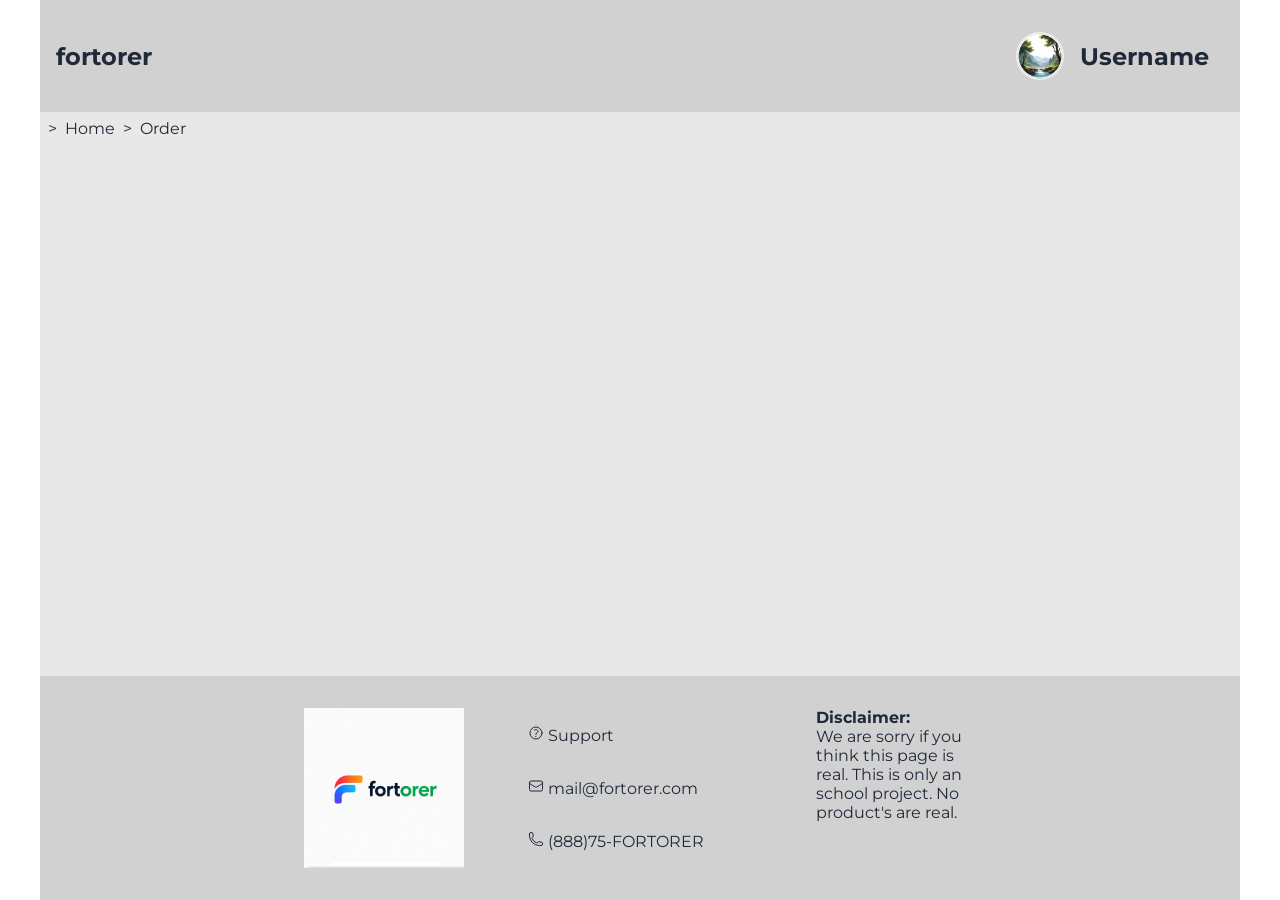
==== order.html @ acd5583f "+ Deployment = Readme" ====
<!DOCTYPE html>
<html lang="en">

<head>
    <meta charset="UTF-8">
    <meta name="viewport" content="width=device-width, initial-scale=1.0">
    <meta name="description" content="School Project store product page">

    <link rel="shortcut icon" href="./assets/images/favicon.png" type="image/x-icon">
    <link rel="stylesheet" href="./css/styles.css">

    <title>fortorer - Order</title>
</head>

<body>
    <header>
        <nav>
            <a href="/">
                <h1>fortorer</h1>
            </a>

            <div>
                <img src="./assets/images/avatar.png" alt="" srcset="">
                <h2>Username</h2>
            </div>
        </nav>
    </header>

    <div>
        <nav>
            <ol>
                <li><a href="/">Home</a></li>
                <li><a>Order</a></li>
            </ol>
        </nav>
    </div>

    <main></main>

    <footer>
        <img src="./assets/images/logo.png" alt="fortorer">
        <ul>
            <li><a href="./support">
                    <svg xmlns="http://www.w3.org/2000/svg" fill="none" viewBox="0 0 24 24" stroke-width="1.5"
                        stroke="currentColor" class="size-6">
                        <path stroke-linecap="round" stroke-linejoin="round"
                            d="M9.879 7.519c1.171-1.025 3.071-1.025 4.242 0 1.172 1.025 1.172 2.687 0 3.712-.203.179-.43.326-.67.442-.745.361-1.45.999-1.45 1.827v.75M21 12a9 9 0 1 1-18 0 9 9 0 0 1 18 0Zm-9 5.25h.008v.008H12v-.008Z" />
                    </svg>

                    Support</a></li>
            <li><a href="mailto:">
                    <svg xmlns="http://www.w3.org/2000/svg" fill="none" viewBox="0 0 24 24" stroke-width="1.5"
                        stroke="currentColor" class="size-6">
                        <path stroke-linecap="round" stroke-linejoin="round"
                            d="M21.75 6.75v10.5a2.25 2.25 0 0 1-2.25 2.25h-15a2.25 2.25 0 0 1-2.25-2.25V6.75m19.5 0A2.25 2.25 0 0 0 19.5 4.5h-15a2.25 2.25 0 0 0-2.25 2.25m19.5 0v.243a2.25 2.25 0 0 1-1.07 1.916l-7.5 4.615a2.25 2.25 0 0 1-2.36 0L3.32 8.91a2.25 2.25 0 0 1-1.07-1.916V6.75" />
                    </svg>

                    mail@fortorer.com</a></li>
            <li><a href="tel:(888)75-FORTORER">
                    <svg xmlns="http://www.w3.org/2000/svg" fill="none" viewBox="0 0 24 24" stroke-width="1.5"
                        stroke="currentColor" class="size-6">
                        <path stroke-linecap="round" stroke-linejoin="round"
                            d="M2.25 6.75c0 8.284 6.716 15 15 15h2.25a2.25 2.25 0 0 0 2.25-2.25v-1.372c0-.516-.351-.966-.852-1.091l-4.423-1.106c-.44-.11-.902.055-1.173.417l-.97 1.293c-.282.376-.769.542-1.21.38a12.035 12.035 0 0 1-7.143-7.143c-.162-.441.004-.928.38-1.21l1.293-.97c.363-.271.527-.734.417-1.173L6.963 3.102a1.125 1.125 0 0 0-1.091-.852H4.5A2.25 2.25 0 0 0 2.25 4.5v2.25Z" />
                    </svg>

                    (888)75-FORTORER</a></li>
        </ul>
        <div>
            <p>
                <strong>Disclaimer:</strong><br>We are sorry if you think this page is real. This is only an school
                project. No product's are real.
            </p>
        </div>
    </footer>
</body>

</html>
---- css/styles.css ----
:root {
    --base-100: #ffffff;
    --base-200: #e8e8e8;
    --base-300: #d1d1d1;
    --base-content: #1f2937;

    --color-primary: #fd7b27;
    --color-primary-text: #000000;
    --color-secondary: #14a8f3;
    --color-secondary-text: #000c07;
    --color-accent: #049a44;
    --color-accent-text: #010c0b;
}

@font-face{
    font-family: 'Montserrat';
    src: url('/assets/fonts/Montserrat-VariableFont_wght.ttf') format('truetype');
}

* {
    margin: 0;
    padding: 0;

    list-style-type: none;
    text-decoration-line: none;

    font-family: 'Montserrat', sans-serif;

    background-color: inherit;
    color: inherit;
}

html {
    display: flex;
    justify-content: center;

    background-color: var(--base-100);
    color: var(--base-content);
}

body {
    max-width: 1200px;
    width: 100%;
    min-height: 100vh;

    background-color: var(--base-200);

    display: flex;
    flex-direction: column;
}

body > header > nav {
    width: 100%;
    min-height: 5em;
    height: max-content;

    background-color: var(--base-300);

    display: flex;
    flex-direction: row;
    justify-content: space-between;
    align-items: center;
    flex-wrap:wrap;
}

body > header > nav > div {
    width: 14em;
    height: 5em;

    display: flex;
    flex-direction: row;
    flex-wrap: nowrap;
    justify-content: center;
    align-items: center;
    gap: 1em;
}

body > header > nav > div > img {
    width: 3em;
    height: 3em;

    border-radius: 50%;
}

body > header > nav > * {
    margin: 1em;
}

body > div > nav > ol {
    width: 100%;
    height: 2em;

    display: flex;
    flex-direction: row;
    flex-wrap: nowrap;
    align-items: center;
}

body > div > nav > ol > li {
    width: fit-content;
    height: fit-content;
}

body > div > nav > ol > li::before {
    content: ">";
    margin: 0 0.5em 0 0.5em;
}

body > main {
    margin: 2em 0 2em 0;
}

body > main > * {
    width: auto;
    margin: 1em;

    background-color: var(--base-300);
    padding: 1em;
}

body > main > div:first-child {
    display: flex;
    flex-direction: row;
    flex-wrap: wrap;
    gap: 1em;

    height: max-content;
}

body > main > div:first-child > img {
    height: 100%;
    width: auto;
}

body > main > div:first-child > aside {
    height: 100%;
    width: auto;
}
body > main > div:first-child > aside > form {
    width: 100%;
    height: 100%;

    display: flex;
    flex-direction: column;
    flex-wrap: wrap;
    justify-content: space-between;
    align-items: space-between;
}

html > body > main > div > * {
    margin: 0.4em 0 0.4em 0;
}

html > body > main > div > h2 {
    margin-top: 0.8em;
}

html > body > main > div > h3 {
    margin-bottom: 1.2em;
}

html > body > main > div > ol > li {
    margin: 0.4em 0 0.4em 1em;
    padding: 0 0 0 0.2em;
    list-style-type:decimal;
}

body > footer {
    width: 100%;
    height: fit-content;

    margin: auto 0 0 0;
    background-color: var(--base-300);

    display: flex;
    flex-direction: row;
    flex-wrap: wrap;
    justify-content: center;
}

body > footer > ul {
    width: 14em;
    display: flex;
    flex-direction: row;
    flex-wrap: wrap;
    justify-content: center;
    align-items: center;
}

body > footer > ul > li {
    width: 100%;
}

body > footer > ul > li > a > svg {
    width: 1em;
    height: 1em;
}

body > footer > * {
    width: 10em;
    height: 10em;
    margin: 1em;
    padding: 1em;
}
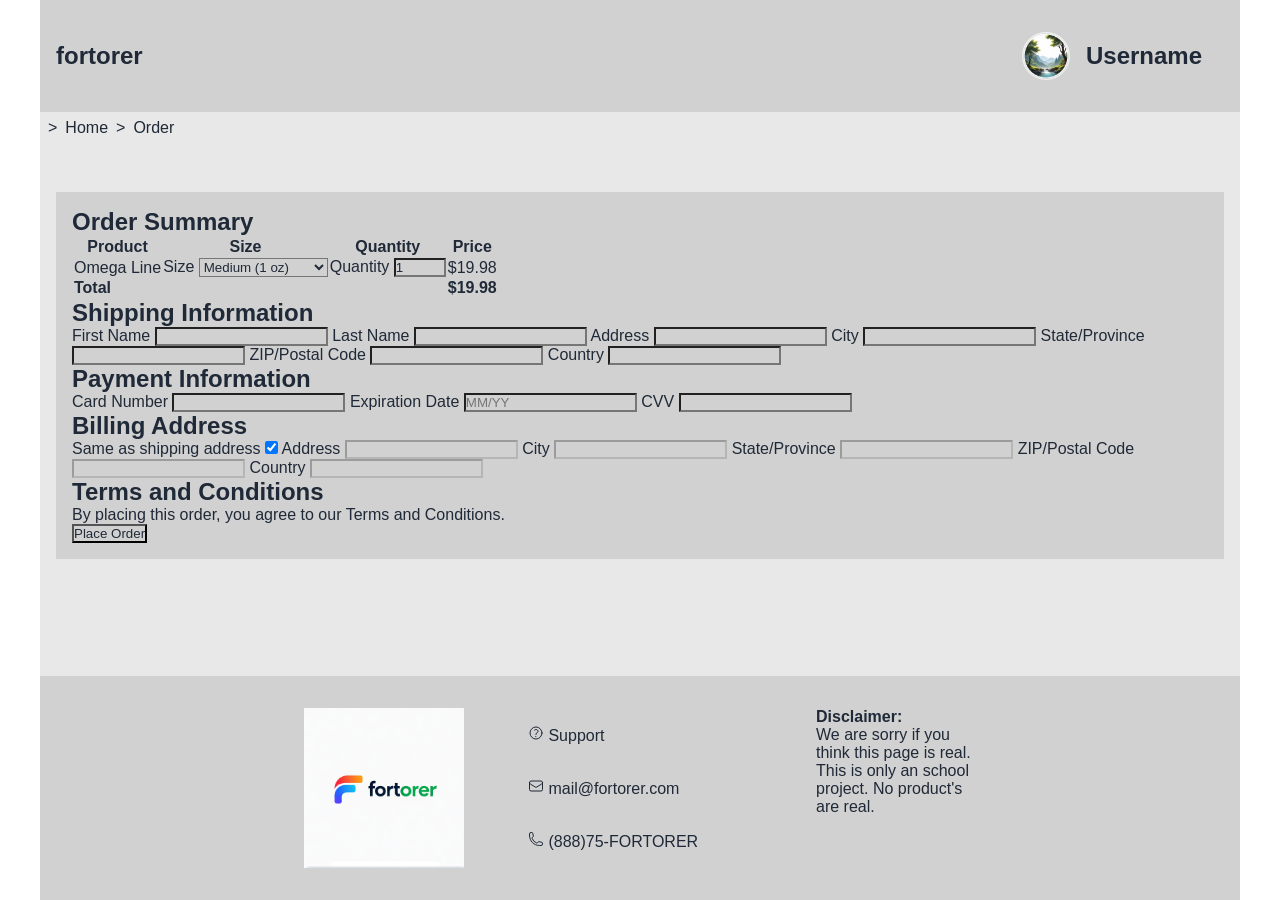
==== commit bc45ced0: "+ 5 more product images = some small fixes. = work on classifying the css (will probably split into " ====
--- a/order.html
+++ b/order.html
@@ -15,12 +15,12 @@
 <body>
     <header>
         <nav>
-            <a href="/">
+            <a href="./">
                 <h1>fortorer</h1>
             </a>
 
             <div>
-                <img src="./assets/images/avatar.png" alt="" srcset="">
+                <img src="./assets/images/avatar.png" alt="User Avatar" srcset="">
                 <h2>Username</h2>
             </div>
         </nav>
@@ -29,13 +29,118 @@
     <div>
         <nav>
             <ol>
-                <li><a href="/">Home</a></li>
+                <li><a href="./">Home</a></li>
                 <li><a>Order</a></li>
             </ol>
         </nav>
     </div>
 
-    <main></main>
+    <main>
+        <form action="/assignment_1/purchase" method="post">
+            <section>
+                <h2>Order Summary</h2>
+                <table>
+                    <thead>
+                        <tr>
+                            <th>Product</th>
+                            <th>Size</th>
+                            <th>Quantity</th>
+                            <th>Price</th>
+                        </tr>
+                    </thead>
+                    <tbody>
+                        <tr>
+                            <td><p>Omega Line</p></td>
+                            <td>
+                                <label for="size">Size</label>
+                                <select name="size" id="size">
+                                    <option value="small">Small (0.5 oz)</option>
+                                    <option value="medium" selected>Medium (1 oz)</option>
+                                    <option value="large">Large (2 oz)</option>
+                                    <option value="extra-large">Extra Large (4 oz)</option>
+                                </select>
+                            </td>
+                            <td>
+                                <label for="quantity">Quantity</label>
+                                <input type="number" name="quantity" min="1" max="100" value="1">
+                            </td>
+                            <td>$19.98</td>
+                        </tr>
+                    </tbody>
+                    <tbody>
+                        <tr>
+                            <td colspan="3"><strong>Total</strong></td>
+                            <td><strong>$19.98</strong></td>
+                        </tr>
+                    </tbody>
+                </table>
+            </section>
+            
+            <section>
+                <h2>Shipping Information</h2>
+                <label for="first_name">First Name</label>
+                <input type="text" name="first_name" required>
+
+                <label for="last_name">Last Name</label>
+                <input type="text" name="last_name" required>
+
+                <label for="address">Address</label>
+                <input type="text" name="address" required>
+
+                <label for="city">City</label>
+                <input type="text" name="city" required>
+
+                <label for="state">State/Province</label>
+                <input type="text" name="state" required>
+
+                <label for="zip">ZIP/Postal Code</label>
+                <input type="text" name="zip" required>
+
+                <label for="country">Country</label>
+                <input type="text" name="country" required>
+            </section>
+
+            <section>
+                <h2>Payment Information</h2>
+                <label for="card_number">Card Number</label>
+                <input type="text" name="card_number" required>
+
+                <label for="expiration">Expiration Date</label>
+                <input type="text" name="expiration" placeholder="MM/YY" required>
+
+                <label for="cvv">CVV</label>
+                <input type="text" name="cvv" required>
+            </section>
+
+            <section>
+                <h2>Billing Address</h2>
+
+                <label for="same_as_shipping">Same as shipping address</label>
+                <input type="checkbox" id="same_as_shipping" name="same_as_shipping" checked>
+
+                <label for="billing_address">Address</label>
+                <input type="text" name="billing_address" disabled>
+
+                <label for="billing_city">City</label>
+                <input type="text" name="billing_city" disabled>
+
+                <label for="billing_state">State/Province</label>
+                <input type="text" name="billing_state" disabled>
+
+                <label for="billing_zip">ZIP/Postal Code</label>
+                <input type="text" name="billing_zip" disabled>
+
+                <label for="billing_country">Country</label>
+                <input type="text" name="billing_country" disabled>
+            </section>
+
+            <section>
+                <h2>Terms and Conditions</h2>
+                <p>By placing this order, you agree to our <a href="./terms">Terms and Conditions</a>.</p>
+                <button type="submit">Place Order</button>
+            </section>
+        </form>
+    </main>
 
     <footer>
         <img src="./assets/images/logo.png" alt="fortorer">
@@ -48,7 +153,7 @@
                     </svg>
 
                     Support</a></li>
-            <li><a href="mailto:">
+            <li><a href="mailto:mail@fortorer.com">
                     <svg xmlns="http://www.w3.org/2000/svg" fill="none" viewBox="0 0 24 24" stroke-width="1.5"
                         stroke="currentColor" class="size-6">
                         <path stroke-linecap="round" stroke-linejoin="round"
--- a/css/styles.css
+++ b/css/styles.css
@@ -14,7 +14,7 @@
 
 @font-face{
     font-family: 'Montserrat';
-    src: url('/assets/fonts/Montserrat-VariableFont_wght.ttf') format('truetype');
+    src: url('/assignment_1/assets/fonts/Montserrat-VariableFont_wght.ttf') format('truetype');
 }
 
 * {
@@ -201,4 +201,36 @@
     height: 10em;
     margin: 1em;
     padding: 1em;
+}
+
+.related-products {
+    width: 100%;
+
+    display: grid;
+    grid-template-columns: repeat(auto-fit, 100px);
+}
+
+.related-products > h2 {
+    width: 100%;
+    height: 40px;
+    
+    margin: 10px 0 30px 0;
+    padding: 10px 0 0 0;
+    background-color: var(--base-300);
+
+    text-align: center;
+    border-bottom: 1px solid var(--base-content);
+}
+
+.related-products > div {
+    width: 100px;
+    height: 120px;
+    height: max-content;
+
+    display: flex;
+    flex-direction: column;
+    flex-wrap: wrap;
+    justify-content: center;
+    align-items: center;
+    gap: 1em;
 }
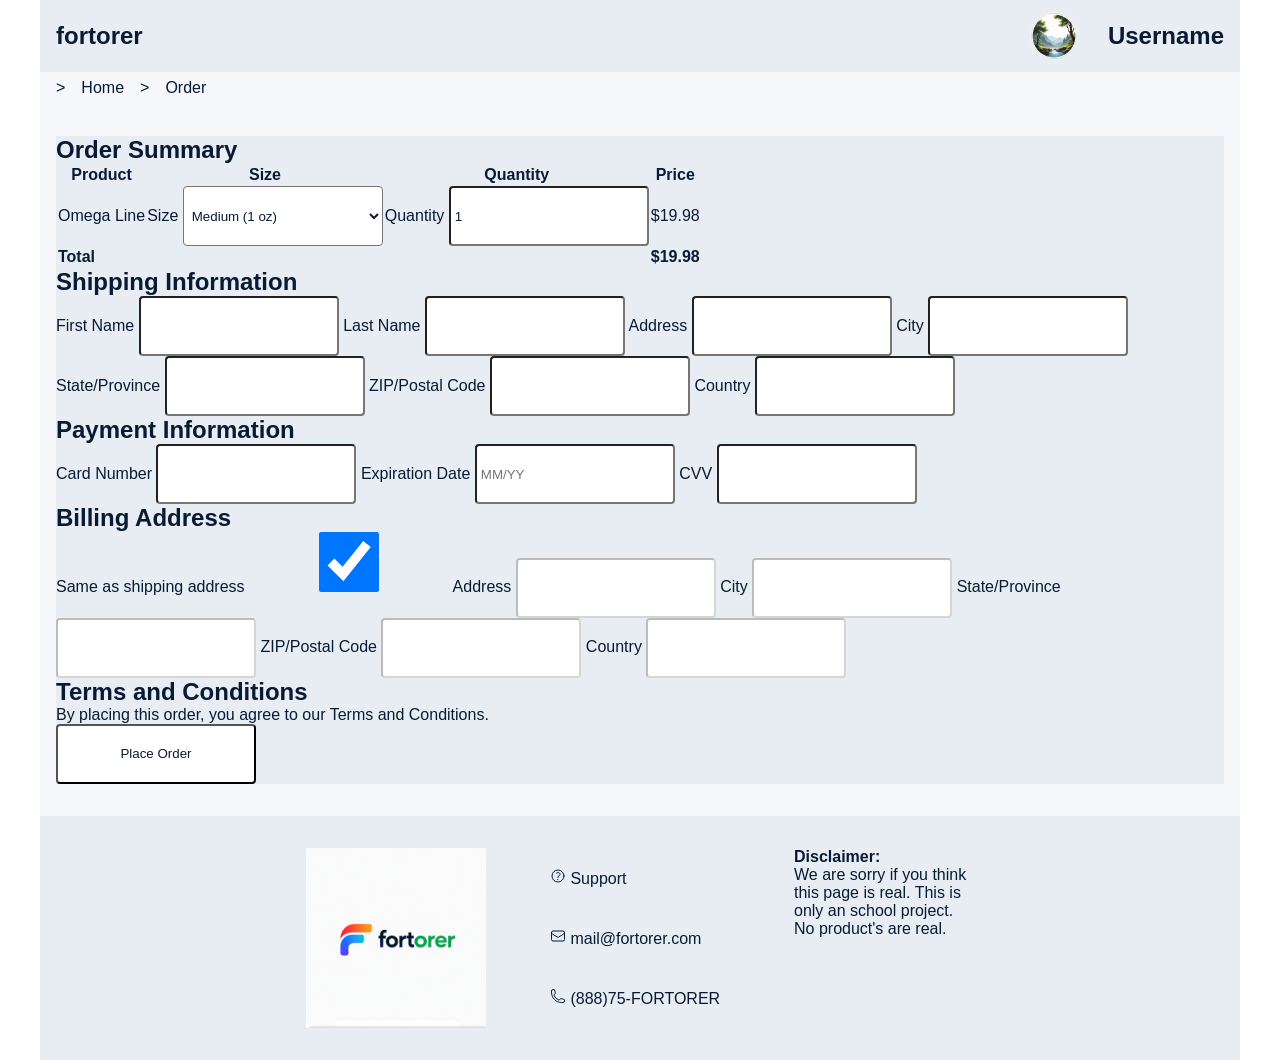
==== commit 223b61da: "Small but worth it changes. + Some comments + Some styling + Layout stylesheet" ====
--- a/order.html
+++ b/order.html
@@ -7,7 +7,7 @@
     <meta name="description" content="School Project store product page">
 
     <link rel="shortcut icon" href="./assets/images/favicon.png" type="image/x-icon">
-    <link rel="stylesheet" href="./css/styles.css">
+    <link rel="stylesheet" href="./css/main-layout.css">
 
     <title>fortorer - Order</title>
 </head>
--- a/css/main-layout.css
+++ b/css/main-layout.css
@@ -0,0 +1,220 @@
+/*
+Generic Layout for both pages.
+
+Layout:
+    Header
+        Nav
+            Logo | redirects home
+            User | avatar & name
+    Nav          
+        Breadcrumbs
+    Main
+    Footer
+        3 columns
+        img | links | disclaimer
+*/
+
+/* Colors */
+:root {
+     /* Backgrounds */
+    --base-100: #ffffff;
+    --base-200: #f5f7fa;
+    --base-300: #e8edf3;
+    --base-content: #091a35;
+
+    /* Brand colors */
+    --color-primary: #ff7518;
+    --color-primary-text: #ffffff;
+
+    --color-secondary: #168ff5;
+    --color-secondary-text: #ffffff;
+
+    --color-accent: #08a34a;
+    --color-accent-text: #ffffff;
+}
+
+/* Font */
+@font-face{
+    font-family: 'Montserrat';
+    src: url('/assignment_1/assets/fonts/Montserrat-VariableFont_wght.ttf') format('truetype');
+}
+
+/* Reduce browser default styles, and append my own */
+* {
+    margin: 0;
+    padding: 0;
+
+    list-style-type: none;
+    text-decoration-line: none;
+
+    font-family: 'Montserrat', sans-serif;
+
+    background-color: inherit;
+    color: inherit;
+}
+
+/* keep body centered*/
+html {
+    display: flex;
+    justify-content: center;
+
+    background-color: var(--base-100);
+    color: var(--base-content);
+}
+
+/* Body should become like A4 
+To simplify printing and such.
+Also min height to keep the footer at the bottom of the screen.
+*/
+body {
+    max-width: 1200px;
+    width: 100%;
+    min-height: 100vh;
+
+    background-color: var(--base-200);
+
+    display: flex;
+    flex-direction: column;
+}
+
+/* Main nav bar */
+body > header > nav {
+    width: 100%;
+    min-height: 60px;
+    height: max-content;
+
+    background-color: var(--base-300);
+
+    display: flex;
+    flex-direction: row;
+    justify-content: space-between;
+    align-items: center;
+    flex-wrap:wrap;
+}
+
+body > header > nav > div {
+    height: 40px;
+
+    display: flex;
+    flex-direction: row;
+    flex-wrap: nowrap;
+    justify-content: center;
+    align-items: center;
+    gap: 30px;
+}
+
+body > header > nav > div > img {
+    width: 48px;
+    height: 48px;
+
+    border-radius: 50%;
+}
+
+body > header > nav > * {
+    margin: 16px;
+}
+
+/* Breadcrumbs */
+body > div > nav > ol {
+    width: 100%;
+    height: 32px;
+
+    display: flex;
+    flex-direction: row;
+    flex-wrap: nowrap;
+    align-items: center;
+}
+
+body > div > nav > ol > li {
+    width: fit-content;
+    height: fit-content;
+
+    text-wrap: nowrap;
+}
+
+body > div > nav > ol > li::before {
+    content: ">";
+    margin: 0 16px 0 16px;
+}
+
+/* main content */
+body > main {
+    margin: 32px 16px 32px 16px;
+}
+
+body > main > * {
+    width: auto;
+
+    background-color: var(--base-300);
+}
+
+/* footer */
+body > footer {
+    width: 100%;
+    height: fit-content;
+
+    margin: auto 0 0 0;
+    background-color: var(--base-300);
+
+    display: flex;
+    flex-direction: row;
+    flex-wrap: wrap;
+    justify-content: center;
+}
+
+body > footer > ul {
+    display: flex;
+    flex-direction: row;
+    flex-wrap: wrap;
+    justify-content: center;
+    align-items: center;
+}
+
+body > footer > ul > li {
+    width: 100%;
+}
+
+body > footer > ul > li > a > svg {
+    width: 16px;
+    height: 16px;
+}
+
+body > footer > * {
+    width: 180px;
+    height: 180px;
+    margin: 16px;
+    padding: 16px;
+}
+
+/* Usefull basis */
+.accent {
+    background-color: var(--color-accent);
+    color: var(--color-accent-text);
+}
+
+.hover\:accent:hover {
+    background-color: var(--color-accent);
+    color: var(--color-accent-text);
+}
+
+button, input, select, textarea {
+    min-width: 200px;
+    min-height: 60px;
+    border-radius: 4px;
+
+    color: var(--base-content);
+    background-color: var(--base-100);
+
+    padding: 4px;
+
+    box-sizing: border-box;
+}
+
+label + button, label + input, label + select, label + textarea {
+    margin-top: 0px !important;
+}
+
+button:hover, input:hover, select:hover, textarea:hover {
+    background-color: var(--base-200);
+    color: var(--base-content);
+}
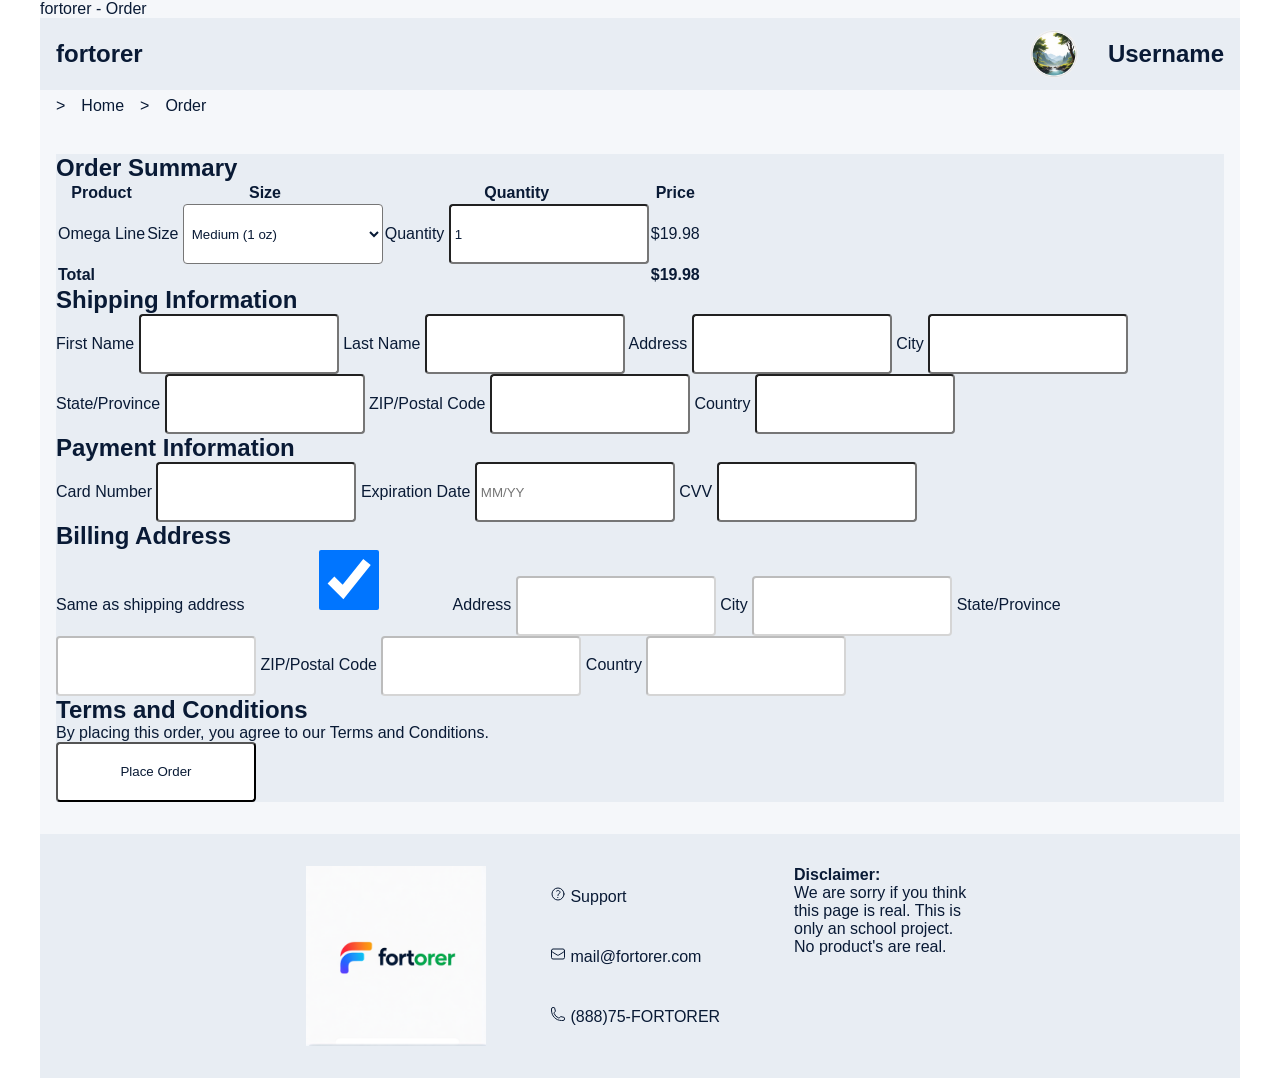
==== commit a172c0ee: "= Correct urls to make 3 different types of setup work." ====
--- a/order.html
+++ b/order.html
@@ -8,6 +8,7 @@
 
     <link rel="shortcut icon" href="./assets/images/favicon.png" type="image/x-icon">
     <link rel="stylesheet" href="./css/main-layout.css">
+    <link rel="stylesheet" href="./css/order.css"
 
     <title>fortorer - Order</title>
 </head>
@@ -15,7 +16,7 @@
 <body>
     <header>
         <nav>
-            <a href="./">
+            <a href="/">
                 <h1>fortorer</h1>
             </a>
 
@@ -29,14 +30,14 @@
     <div>
         <nav>
             <ol>
-                <li><a href="./">Home</a></li>
+                <li><a href="/">Home</a></li>
                 <li><a>Order</a></li>
             </ol>
         </nav>
     </div>
 
     <main>
-        <form action="/assignment_1/purchase" method="post">
+        <form action="/fake" method="post">
             <section>
                 <h2>Order Summary</h2>
                 <table>
@@ -136,7 +137,7 @@
 
             <section>
                 <h2>Terms and Conditions</h2>
-                <p>By placing this order, you agree to our <a href="./terms">Terms and Conditions</a>.</p>
+                <p>By placing this order, you agree to our <a href="/fake">Terms and Conditions</a>.</p>
                 <button type="submit">Place Order</button>
             </section>
         </form>
@@ -145,7 +146,7 @@
     <footer>
         <img src="./assets/images/logo.png" alt="fortorer">
         <ul>
-            <li><a href="./support">
+            <li><a href="/fake">
                     <svg xmlns="http://www.w3.org/2000/svg" fill="none" viewBox="0 0 24 24" stroke-width="1.5"
                         stroke="currentColor" class="size-6">
                         <path stroke-linecap="round" stroke-linejoin="round"
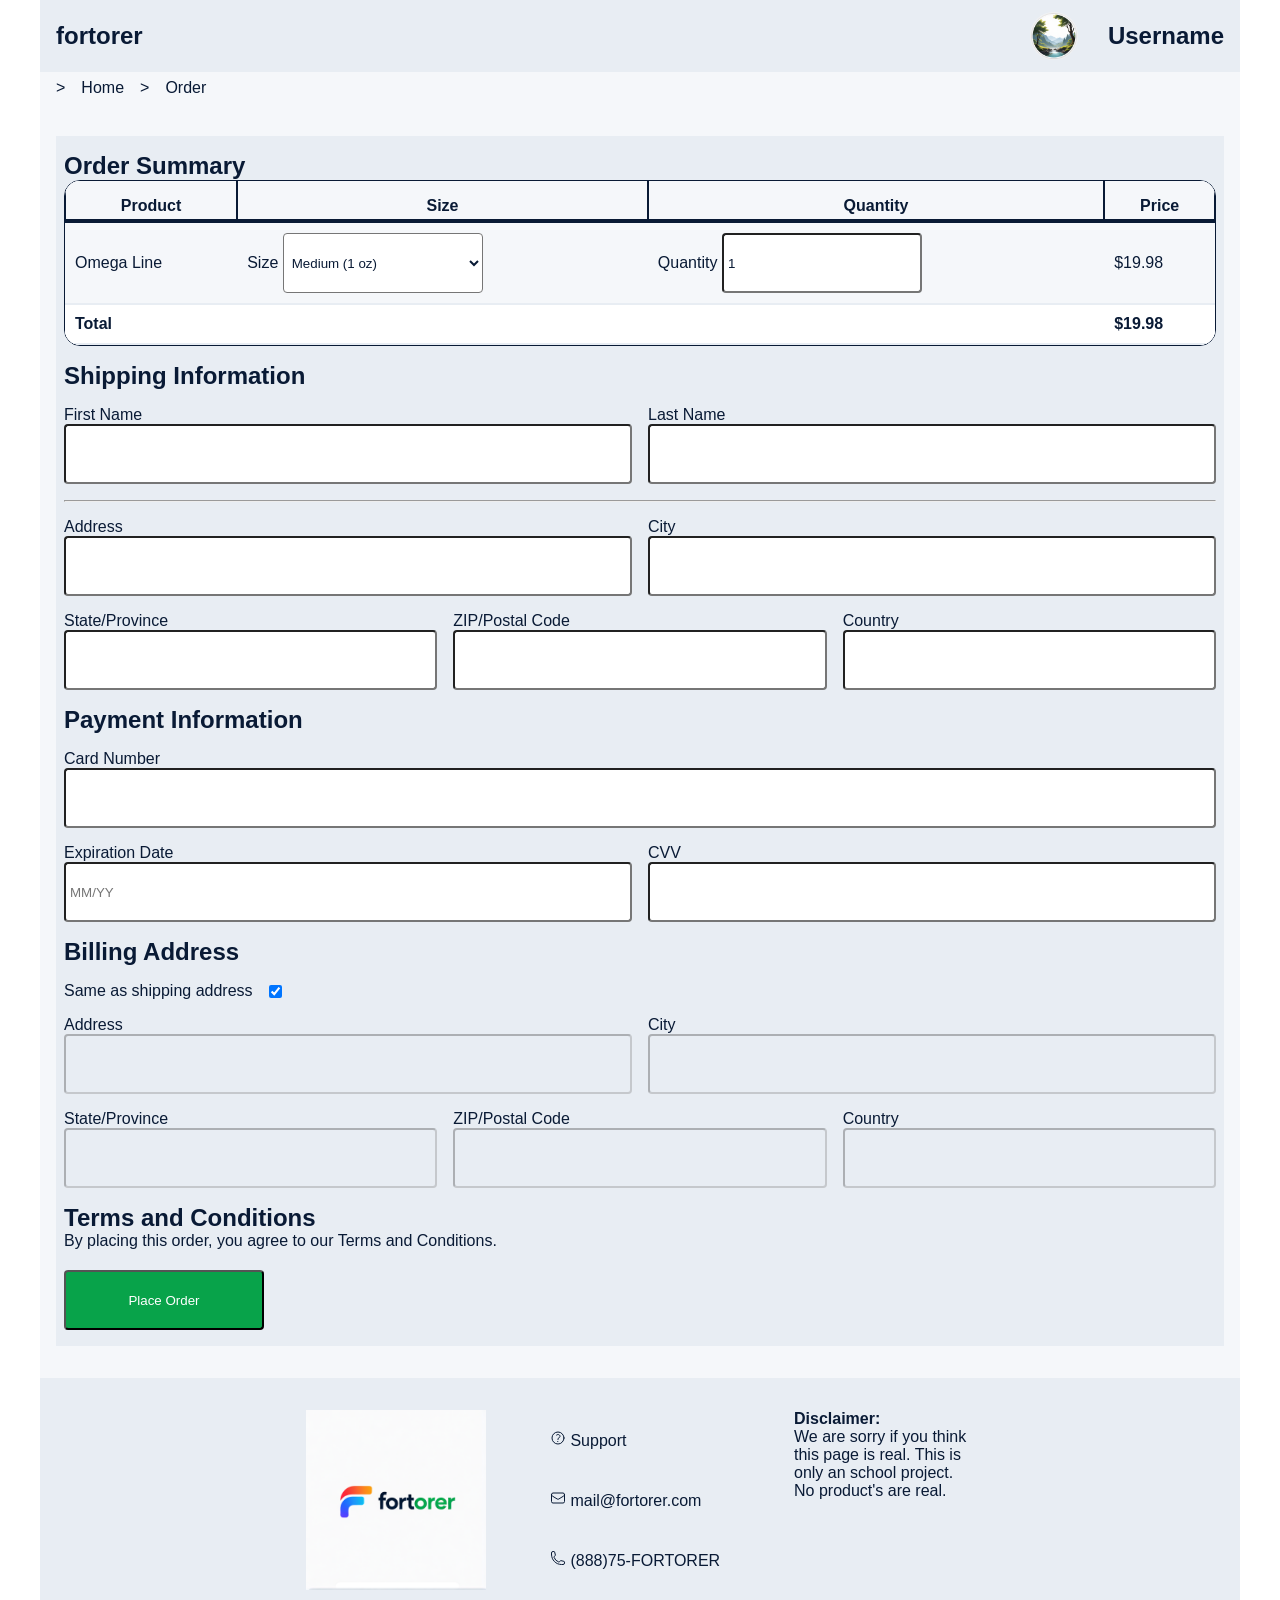
==== commit 4360eddd: "= Major improvements + Table component + Table phone support = Input component upgrades = Order css " ====
--- a/order.html
+++ b/order.html
@@ -8,7 +8,7 @@
 
     <link rel="shortcut icon" href="./assets/images/favicon.png" type="image/x-icon">
     <link rel="stylesheet" href="./css/main-layout.css">
-    <link rel="stylesheet" href="./css/order.css"
+    <link rel="stylesheet" href="./css/order.css">
 
     <title>fortorer - Order</title>
 </head>
@@ -40,7 +40,7 @@
         <form action="/fake" method="post">
             <section>
                 <h2>Order Summary</h2>
-                <table>
+                <table class="table full-width">
                     <thead>
                         <tr>
                             <th>Product</th>
@@ -77,68 +77,101 @@
                 </table>
             </section>
             
-            <section>
+            <section class="formsection">
                 <h2>Shipping Information</h2>
-                <label for="first_name">First Name</label>
-                <input type="text" name="first_name" required>
-
-                <label for="last_name">Last Name</label>
-                <input type="text" name="last_name" required>
-
-                <label for="address">Address</label>
-                <input type="text" name="address" required>
-
-                <label for="city">City</label>
-                <input type="text" name="city" required>
-
-                <label for="state">State/Province</label>
-                <input type="text" name="state" required>
-
-                <label for="zip">ZIP/Postal Code</label>
-                <input type="text" name="zip" required>
-
-                <label for="country">Country</label>
-                <input type="text" name="country" required>
-            </section>
-
-            <section>
+                <div>
+                    <div>
+                        <label for="first_name">First Name</label>
+                        <input autocomplete="given-name" type="text" name="first_name" required>
+                    </div>
+                    <div>
+                        <label for="last_name">Last Name</label>
+                        <input autocomplete="family-name" type="text" name="last_name" required>
+                    </div>
+                </div>
+                <hr>
+                <div>
+                    <div>
+                        <label for="address">Address</label>
+                        <input autocomplete="address-line1" type="text" name="address" required>
+                    </div>
+                    <div>
+                        <label for="city">City</label>
+                        <input autocomplete="address-level2" type="text" name="city" required>
+                    </div>
+                </div>
+                <div>
+                    <div>
+                        <label for="state">State/Province</label>
+                        <input autocomplete="address-level1" type="text" name="state" required>
+                    </div>
+                    <div>
+                        <label for="zip">ZIP/Postal Code</label>
+                        <input autocomplete="postal-code" type="text" name="zip" required>
+                    </div>
+                    <div>
+                        <label for="country">Country</label>
+                        <input autocomplete="country" type="text" name="country" required>
+                    </div>
+                </div>
+            </section>
+
+            <section class="formsection">
                 <h2>Payment Information</h2>
-                <label for="card_number">Card Number</label>
-                <input type="text" name="card_number" required>
-
-                <label for="expiration">Expiration Date</label>
-                <input type="text" name="expiration" placeholder="MM/YY" required>
-
-                <label for="cvv">CVV</label>
-                <input type="text" name="cvv" required>
-            </section>
-
-            <section>
+                <div>
+                    <div>
+                        <label for="card_number">Card Number</label>
+                        <input autocomplete="cc-number" type="text" name="card_number" required>
+                    </div>
+                </div>
+                <div>
+                    <div>
+                        <label for="expiration">Expiration Date</label>
+                        <input autocomplete="cc-exp" type="text" name="expiration" placeholder="MM/YY" required>
+                    </div>
+                    <div>
+                        <label for="cvv">CVV</label>
+                        <input autocomplete="cc-csc" type="text" name="cvv" required>
+                    </div>
+                </div>
+            </section>
+
+            <section class="formsection">
                 <h2>Billing Address</h2>
-
-                <label for="same_as_shipping">Same as shipping address</label>
-                <input type="checkbox" id="same_as_shipping" name="same_as_shipping" checked>
-
-                <label for="billing_address">Address</label>
-                <input type="text" name="billing_address" disabled>
-
-                <label for="billing_city">City</label>
-                <input type="text" name="billing_city" disabled>
-
-                <label for="billing_state">State/Province</label>
-                <input type="text" name="billing_state" disabled>
-
-                <label for="billing_zip">ZIP/Postal Code</label>
-                <input type="text" name="billing_zip" disabled>
-
-                <label for="billing_country">Country</label>
-                <input type="text" name="billing_country" disabled>
-            </section>
-
-            <section>
+                <div>
+                    <label for="same_as_shipping">Same as shipping address</label>
+                    <input type="checkbox" id="same_as_shipping" name="same_as_shipping" checked>
+                </div>
+                <div>
+                    <div>
+                        <label for="billing_address">Address</label>
+                        <input type="text" name="billing_address" disabled>
+                    </div>
+                    <div>
+                        <label for="billing_city">City</label>
+                        <input type="text" name="billing_city" disabled>
+                    </div>
+                </div>
+                <div>
+                    <div>
+                        <label for="billing_state">State/Province</label>                    
+                        <input type="text" name="billing_state" disabled>
+                    </div>
+                    <div>
+                        <label for="billing_zip">ZIP/Postal Code</label>
+                        <input type="text" name="billing_zip" disabled>
+                    </div>
+                    <div>
+                        <label for="billing_country">Country</label>
+                        <input type="text" name="billing_country" disabled>
+                    </div>
+                </div>
+            </section>
+
+            <section id="ordersection">
                 <h2>Terms and Conditions</h2>
                 <p>By placing this order, you agree to our <a href="/fake">Terms and Conditions</a>.</p>
-                <button type="submit">Place Order</button>
+                <button type="submit" class="accent">Place Order</button>
             </section>
         </form>
     </main>
--- a/css/main-layout.css
+++ b/css/main-layout.css
@@ -197,7 +197,7 @@
     color: var(--color-accent-text);
 }
 
-button, input, select, textarea {
+button, input:not(input[type="checkbox"]), select, textarea {
     min-width: 200px;
     min-height: 60px;
     border-radius: 4px;
@@ -210,6 +210,10 @@
     box-sizing: border-box;
 }
 
+button:disabled, input:disabled, select:disabled, textarea:disabled {
+    background-color: var(--base-300) !important    ;
+}
+
 label + button, label + input, label + select, label + textarea {
     margin-top: 0px !important;
 }
@@ -218,3 +222,74 @@
     background-color: var(--base-200);
     color: var(--base-content);
 }
+
+.full-width {
+    width: 100%;
+}
+
+/* Rounded Table */
+.table {
+    /* Rounder corners no border */
+    border-spacing: 0;
+    border-collapse: separate;
+    border-radius: 16px;
+    overflow: hidden;
+
+    border: var(--base-content) solid 1px;
+
+    & > thead {
+        background-color: var(--base-200);
+        color: var(--base-content);
+    }
+
+    & > thead > tr > th {
+        padding: 16px 8px 4px 8px;
+        
+        border-style: solid;
+        border-color: var(--base-content);
+        border-width: 0 1px 4px 1px;
+    }
+
+    /* alternating colors for special effect*/
+    & > tbody {
+        background-color: var(--base-100);
+        color: var(--base-content);
+    }
+
+    & > tbody:nth-child(2) {
+        background-color: var(--base-200);
+        color: var(--base-content);
+    }
+
+    & > tbody > tr > td {
+        padding: 10px;
+
+        border-style: solid;
+        border-color: var(--base-300);
+        border-width: 0 0 2px 0;
+    }
+}
+
+@media only screen and (max-width: 750px) {
+    .table {
+        display: block;
+
+        & th {
+            display: none;
+        }
+
+        & > tbody {
+            display: block;
+            width: 100%;
+        }
+
+        & tr {
+            border-color: var(--base-content);
+        }
+        & tr, & td {
+            display: flex;
+            flex-direction: column;
+            flex-wrap: wrap;
+        }
+    }
+}
--- a/css/order.css
+++ b/css/order.css
@@ -0,0 +1,32 @@
+main > form {
+    display: flex;
+    gap: 16px;
+    flex-direction: column;
+    flex-wrap: nowrap;
+
+    padding: 16px 8px 16px 8px;
+}
+
+.formsection {
+    display: flex;
+    flex-direction: column;
+    gap: 16px;
+}
+
+.formsection > div{
+    display: flex;
+    flex-direction: row;
+    flex-wrap: wrap;
+    align-items: center;
+    gap: 16px;
+}
+
+.formsection > div > div {
+    flex-grow: 1;
+    display: flex;
+    flex-direction: column;
+}
+
+#ordersection > button {
+    margin-top: 20px;
+}
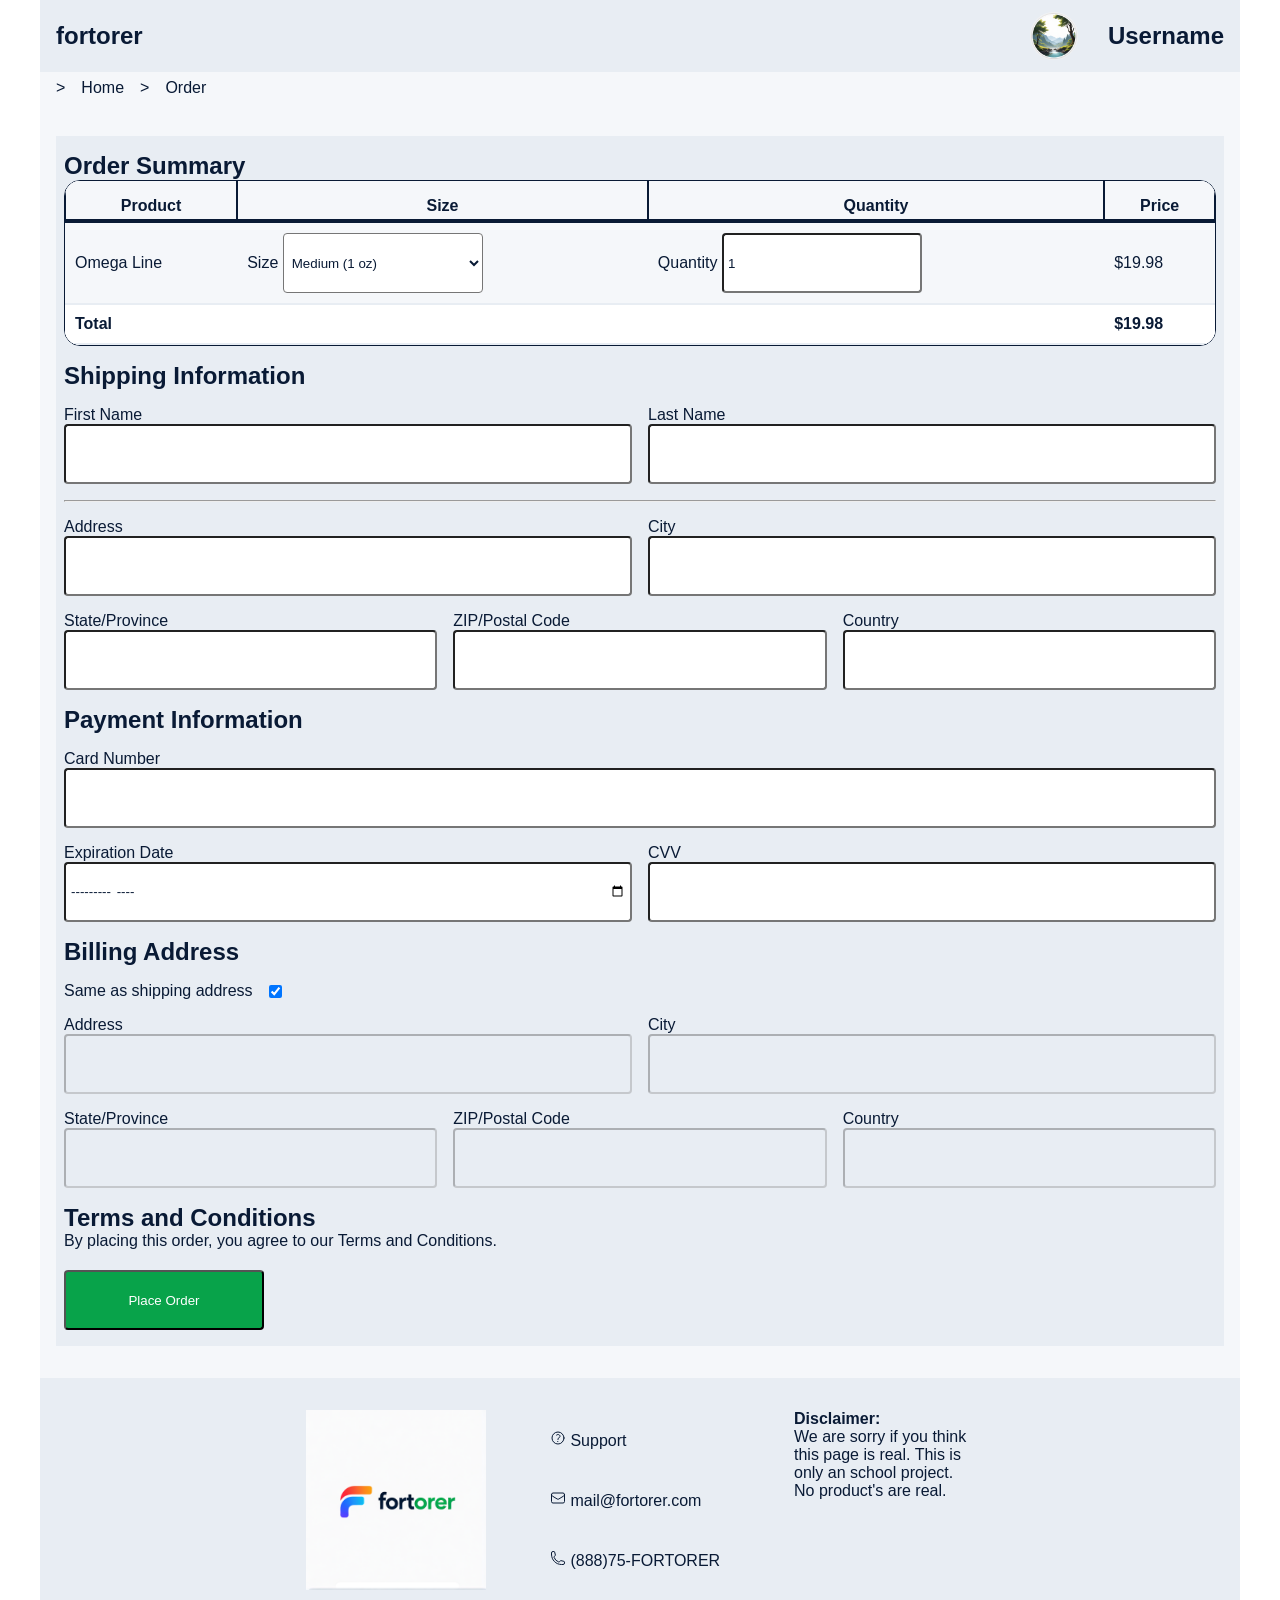
==== commit 13591941: "= Improve the types of inputs. = Make order redirect back to product page instead of the main page f" ====
--- a/order.html
+++ b/order.html
@@ -16,7 +16,7 @@
 <body>
     <header>
         <nav>
-            <a href="/">
+            <a href="./">
                 <h1>fortorer</h1>
             </a>
 
@@ -30,7 +30,7 @@
     <div>
         <nav>
             <ol>
-                <li><a href="/">Home</a></li>
+                <li><a href="./">Home</a></li>
                 <li><a>Order</a></li>
             </ol>
         </nav>
@@ -107,7 +107,7 @@
                     </div>
                     <div>
                         <label for="zip">ZIP/Postal Code</label>
-                        <input autocomplete="postal-code" type="text" name="zip" required>
+                        <input autocomplete="postal-code" type="number" name="zip" required>
                     </div>
                     <div>
                         <label for="country">Country</label>
@@ -121,17 +121,17 @@
                 <div>
                     <div>
                         <label for="card_number">Card Number</label>
-                        <input autocomplete="cc-number" type="text" name="card_number" required>
+                        <input autocomplete="cc-number" type="number" name="card_number" required>
                     </div>
                 </div>
                 <div>
                     <div>
                         <label for="expiration">Expiration Date</label>
-                        <input autocomplete="cc-exp" type="text" name="expiration" placeholder="MM/YY" required>
+                        <input autocomplete="cc-exp" type="month" name="expiration" placeholder="MM/YY" required>
                     </div>
                     <div>
                         <label for="cvv">CVV</label>
-                        <input autocomplete="cc-csc" type="text" name="cvv" required>
+                        <input autocomplete="cc-csc" type="number" name="cvv" required>
                     </div>
                 </div>
             </section>
@@ -159,7 +159,7 @@
                     </div>
                     <div>
                         <label for="billing_zip">ZIP/Postal Code</label>
-                        <input type="text" name="billing_zip" disabled>
+                        <input type="number" name="billing_zip" disabled>
                     </div>
                     <div>
                         <label for="billing_country">Country</label>
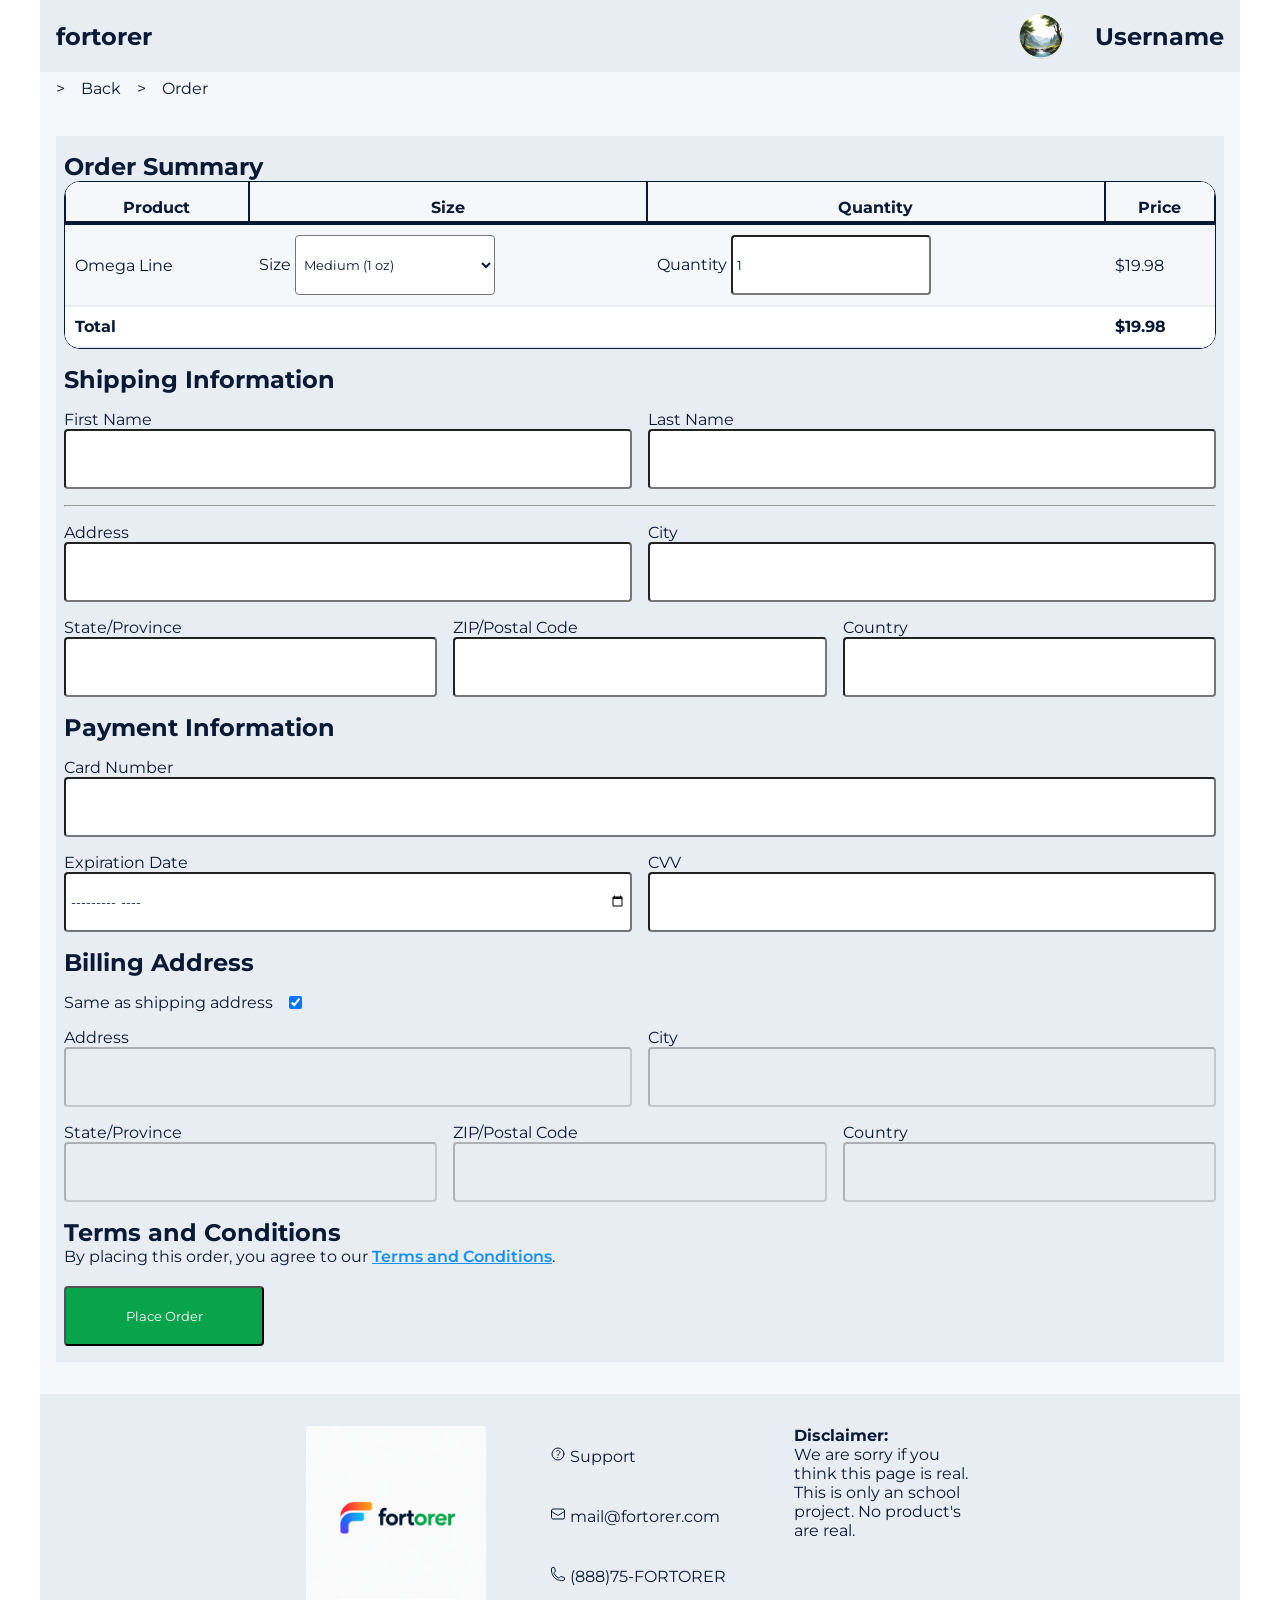
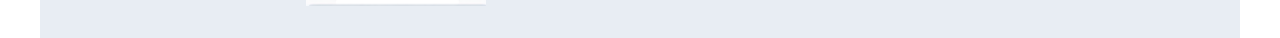
==== commit 583efaac: "= Change naming of nav link. + Add color to TOS link." ====
--- a/order.html
+++ b/order.html
@@ -30,7 +30,7 @@
     <div>
         <nav>
             <ol>
-                <li><a href="./">Home</a></li>
+                <li><a href="./">Back</a></li>
                 <li><a>Order</a></li>
             </ol>
         </nav>
--- a/css/main-layout.css
+++ b/css/main-layout.css
@@ -36,7 +36,7 @@
 /* Font */
 @font-face{
     font-family: 'Montserrat';
-    src: url('/assignment_1/assets/fonts/Montserrat-VariableFont_wght.ttf') format('truetype');
+    src: url('../assets/fonts/Montserrat-VariableFont_wght.ttf') format('truetype');
 }
 
 /* Reduce browser default styles, and append my own */
--- a/css/order.css
+++ b/css/order.css
@@ -29,4 +29,10 @@
 
 #ordersection > button {
     margin-top: 20px;
+}
+
+#ordersection a {
+    text-decoration: underline;
+    color: var(--color-secondary);
+    font-weight: 600;
 }
